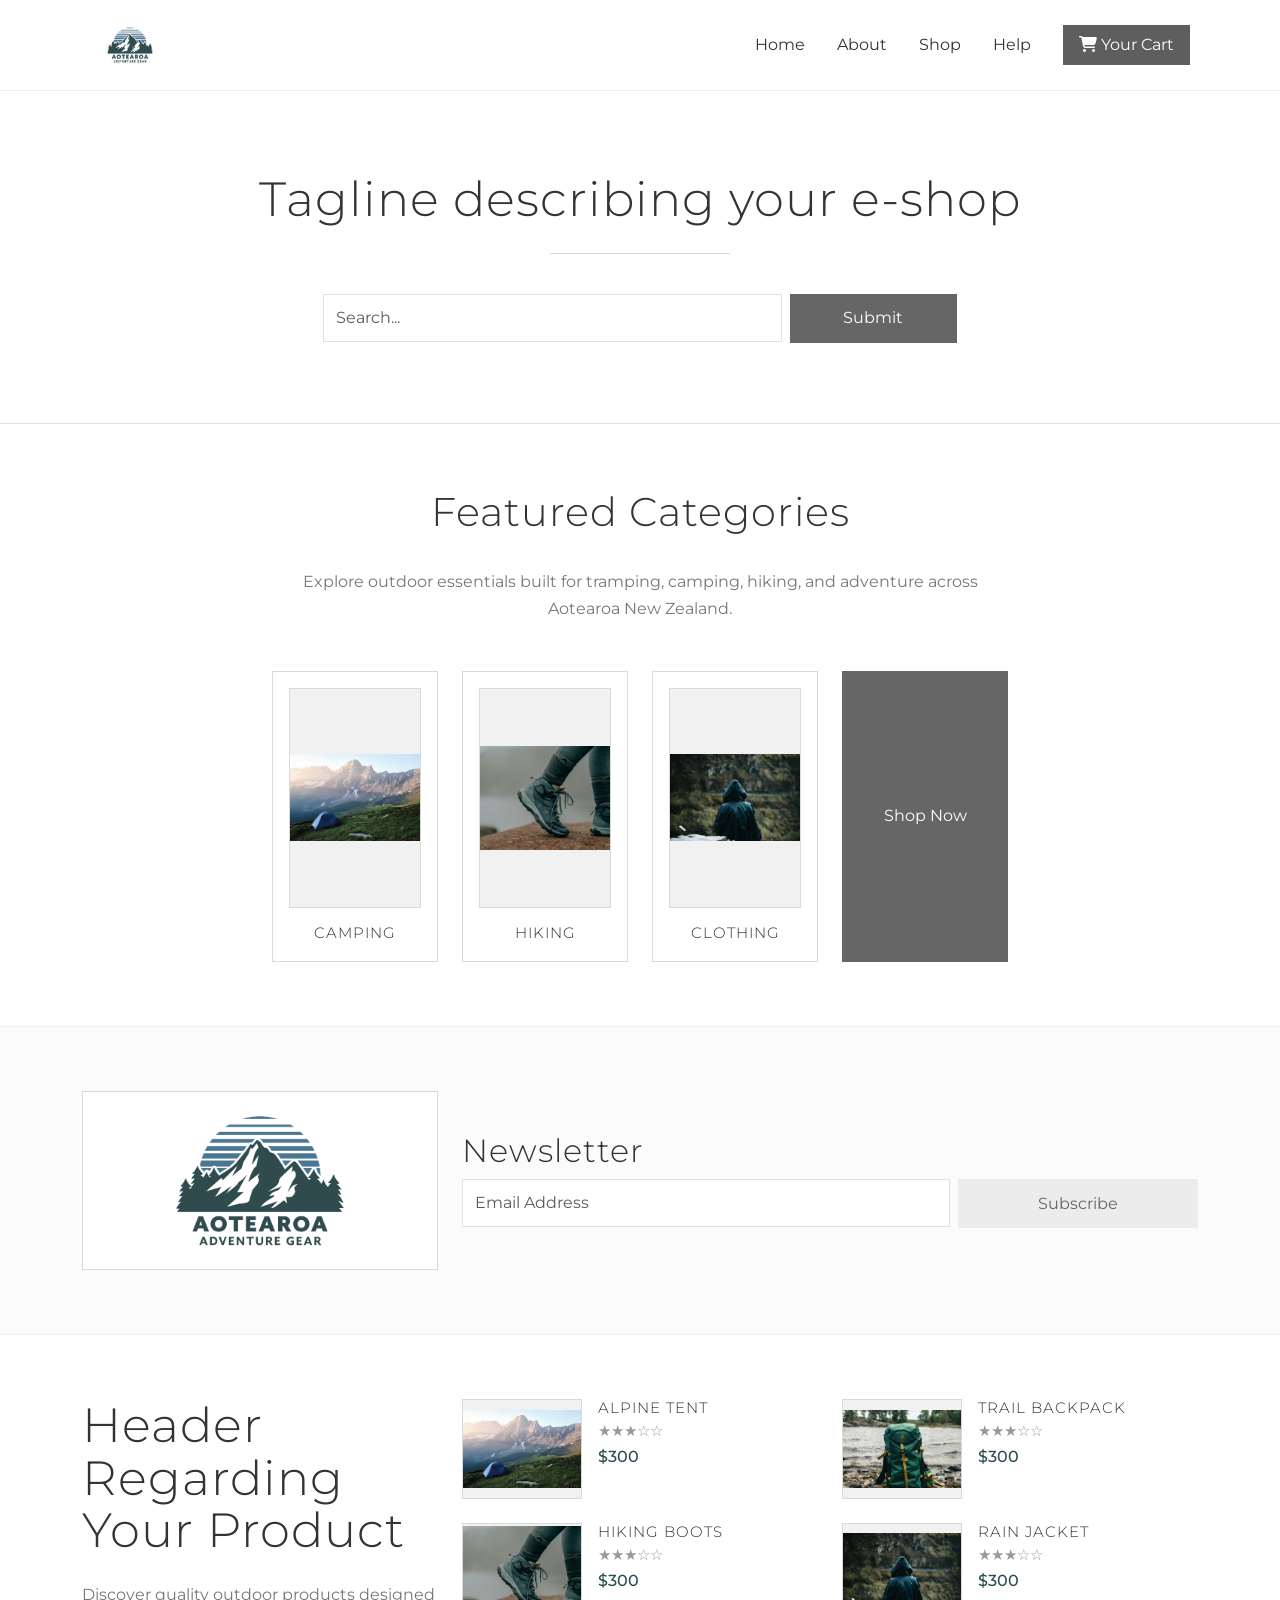
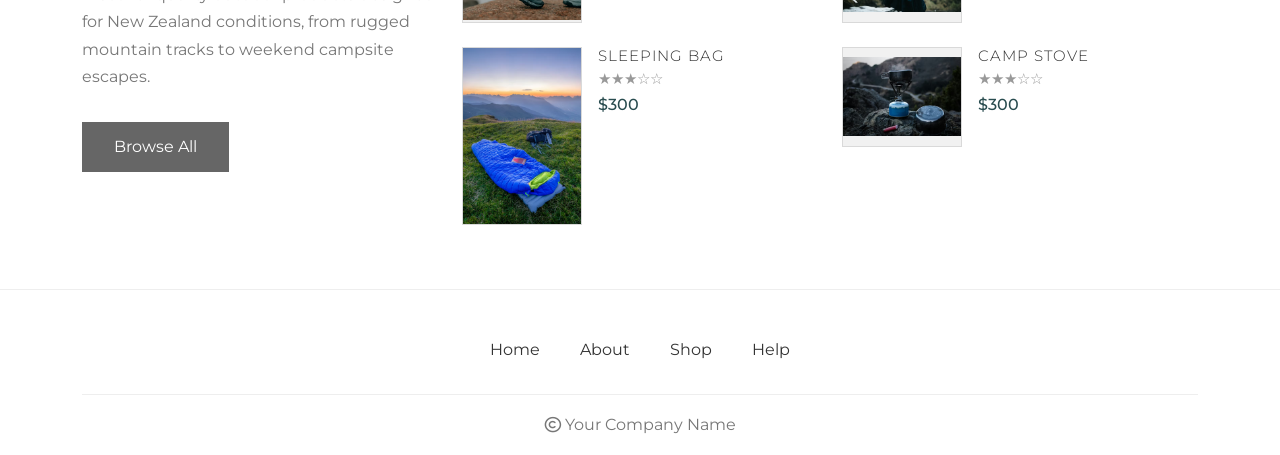
==== shop.html @ 9acfd5a3 "BIT703 Assessment 2 submission" ====
<!--Thomas Goodman 5113852-->
<!--BIT703 A2-->
<!DOCTYPE html>
<html lang="en">
<head>
    <meta charset="UTF-8">
    <meta name="viewport" content="width=device-width, initial-scale=1.0">
    <title>Aotearoa Adventure Gear | Shop</title>

    <!-- Bootstrap CSS -->
    <link href="https://cdn.jsdelivr.net/npm/bootstrap@5.3.3/dist/css/bootstrap.min.css" rel="stylesheet">

    <!-- Google Font -->
    <link href="https://fonts.googleapis.com/css2?family=Montserrat:wght@300;400;500;600&display=swap" rel="stylesheet">

    <!-- Font Awesome -->
    <link rel="stylesheet" href="https://cdnjs.cloudflare.com/ajax/libs/font-awesome/6.5.2/css/all.min.css">

    <!-- Custom CSS -->
    <link rel="stylesheet" href="css/custom.css">
</head>
<body id="top">

    <!-- Header / Navigation -->
    <header>
        <nav class="navbar navbar-expand-lg top-navbar py-3">
            <div class="container">
                <a class="navbar-brand" href="index.html">
                    <img src="images/BIT703-A2-01-AotearoaAdventureGearLogo-Graphic-2025-04.png" alt="Aotearoa Adventure Gear logo" class="logo-img">
                </a>

                <button class="navbar-toggler" type="button" data-bs-toggle="collapse" data-bs-target="#mainNav">
                    <span class="navbar-toggler-icon"></span>
                </button>

                <div class="collapse navbar-collapse" id="mainNav">
                    <ul class="navbar-nav align-items-lg-center ms-auto">
                        <li class="nav-item"><a class="nav-link" href="index.html">Home</a></li>
                        <li class="nav-item"><a class="nav-link" href="index.html#about">About</a></li>
                        <li class="nav-item"><a class="nav-link active" href="shop.html">Shop</a></li>
                        <li class="nav-item"><a class="nav-link" href="#footer">Help</a></li>
                        <li class="nav-item ms-lg-2">
                            <a class="nav-link cart-btn" href="cart.html">
                                <i class="fa-solid fa-cart-shopping"></i> Your Cart
                            </a>
                        </li>
                    </ul>
                </div>
            </div>
        </nav>
    </header>

    <main>
        <!-- Hero -->
        <section class="hero-section">
            <div class="container">
                <h1 class="display-5">Tagline describing your e-shop</h1>
                <div class="hero-line"></div>

                <form class="row justify-content-center g-2 search-bar-large">
                    <div class="col-md-8">
                        <input type="search" class="form-control" placeholder="Search..." aria-label="Search products">
                    </div>
                    <div class="col-md-3">
                        <button type="submit" class="btn btn-theme w-100">Submit</button>
                    </div>
                </form>
            </div>
        </section>

        <!-- Featured Categories -->
        <section class="featured-section border-top">
            <div class="container">
                <h2 class="section-title">Featured Categories</h2>
                <p class="text-center mx-auto mb-5" style="max-width: 700px;">
                    Explore outdoor essentials built for tramping, camping, hiking, and adventure across Aotearoa New Zealand.
                </p>

                <div class="row justify-content-center g-4">
                    <div class="col-lg-2 col-md-4 col-8">
                        <div class="product-card p-3 text-center h-100">
                            <div class="placeholder-img">
                                <img src="images\alpine-tent.jpg" alt="Camping category">
                            </div>
                            <h3 class="product-name">Camping</h3>
                        </div>
                    </div>

                    <div class="col-lg-2 col-md-4 col-8">
                        <div class="product-card p-3 text-center h-100">
                            <div class="placeholder-img">
                                <img src="images\hiking-boots.avif" alt="Hiking category">
                            </div>
                            <h3 class="product-name">Hiking</h3>
                        </div>
                    </div>

                    <div class="col-lg-2 col-md-4 col-8">
                        <div class="product-card p-3 text-center h-100">
                            <div class="placeholder-img">
                                <img src="images\rain-jacket.avif" alt="Clothing category">
                            </div>
                            <h3 class="product-name">Clothing</h3>
                        </div>
                    </div>

                    <div class="col-lg-2 col-md-4 col-8">
                        <div class="d-flex align-items-center justify-content-center h-100" style="background:#666; min-height:100%;">
                            <a href="product.html" class="btn btn-theme">Shop Now</a>
                        </div>
                    </div>
                </div>
            </div>
        </section>

        <!-- Newsletter -->
        <section class="newsletter-section">
            <div class="container">
                <div class="row align-items-center g-4">
                    <div class="col-md-4 text-center text-md-start">
                        <div class="placeholder-img" style="min-height:160px;">
                            <img src="images/BIT703-A2-01-AotearoaAdventureGearLogo-Graphic-2025-04.png" alt="Newsletter graphic">
                        </div>
                    </div>

                    <div class="col-md-8">
                        <h2>Newsletter</h2>
                        <form class="row g-2">
                            <div class="col-md-8">
                                <input type="email" class="form-control" placeholder="Email Address" required>
                            </div>
                            <div class="col-md-4">
                                <button class="btn btn-light-custom w-100" type="submit">Subscribe</button>
                            </div>
                        </form>
                    </div>
                </div>
            </div>
        </section>

        <!-- Product Listing Section -->
        <section class="featured-section">
            <div class="container">
                <div class="row g-4">
                    <div class="col-lg-4">
                        <h2 class="side-heading">Header<br>Regarding<br>Your Product</h2>
                        <p class="mt-4">
                            Discover quality outdoor products designed for New Zealand conditions, from rugged mountain tracks to weekend campsite escapes.
                        </p>
                        <a href="product.html" class="btn btn-theme mt-3">Browse All</a>
                    </div>

                    <div class="col-lg-8">
                        <div class="row g-4">
                            <div class="col-md-6">
                                <div class="d-flex gap-3 align-items-start">
                                    <div class="placeholder-img" style="width:120px; min-height:100px;">
                                        <img src="images\alpine-tent.jpg" alt="Product one">
                                    </div>
                                    <div>
                                        <h3 class="product-name mt-0">Alpine Tent</h3>
                                        <div class="rating">★★★☆☆</div>
                                        <p class="product-price">$300</p>
                                    </div>
                                </div>
                            </div>

                            <div class="col-md-6">
                                <div class="d-flex gap-3 align-items-start">
                                    <div class="placeholder-img" style="width:120px; min-height:100px;">
                                        <img src="images\trail-backpack.jpg" alt="Product two">
                                    </div>
                                    <div>
                                        <h3 class="product-name mt-0">Trail Backpack</h3>
                                        <div class="rating">★★★☆☆</div>
                                        <p class="product-price">$300</p>
                                    </div>
                                </div>
                            </div>

                            <div class="col-md-6">
                                <div class="d-flex gap-3 align-items-start">
                                    <div class="placeholder-img" style="width:120px; min-height:100px;">
                                        <img src="images\hiking-boots.avif" alt="Product three">
                                    </div>
                                    <div>
                                        <h3 class="product-name mt-0">Hiking Boots</h3>
                                        <div class="rating">★★★☆☆</div>
                                        <p class="product-price">$300</p>
                                    </div>
                                </div>
                            </div>

                            <div class="col-md-6">
                                <div class="d-flex gap-3 align-items-start">
                                    <div class="placeholder-img" style="width:120px; min-height:100px;">
                                        <img src="images\rain-jacket.avif" alt="Product four">
                                    </div>
                                    <div>
                                        <h3 class="product-name mt-0">Rain Jacket</h3>
                                        <div class="rating">★★★☆☆</div>
                                        <p class="product-price">$300</p>
                                    </div>
                                </div>
                            </div>

                            <div class="col-md-6">
                                <div class="d-flex gap-3 align-items-start">
                                    <div class="placeholder-img" style="width:120px; min-height:100px;">
                                        <img src="images\sleeping-bag.avif" alt="Product five">
                                    </div>
                                    <div>
                                        <h3 class="product-name mt-0">Sleeping Bag</h3>
                                        <div class="rating">★★★☆☆</div>
                                        <p class="product-price">$300</p>
                                    </div>
                                </div>
                            </div>

                            <div class="col-md-6">
                                <div class="d-flex gap-3 align-items-start">
                                    <div class="placeholder-img" style="width:120px; min-height:100px;">
                                        <img src="images\camp-stove.avif" alt="Product six">
                                    </div>
                                    <div>
                                        <h3 class="product-name mt-0">Camp Stove</h3>
                                        <div class="rating">★★★☆☆</div>
                                        <p class="product-price">$300</p>
                                    </div>
                                </div>
                            </div>

                        </div>
                    </div>
                </div>
            </div>
        </section>
    </main>

    <!-- Footer -->
    <footer id="footer" class="footer">
        <div class="container text-center">
            <div class="row justify-content-center mb-3">
                <div class="col-auto"><a href="index.html" class="nav-link d-inline">Home</a></div>
                <div class="col-auto"><a href="index.html#about" class="nav-link d-inline">About</a></div>
                <div class="col-auto"><a href="shop.html" class="nav-link d-inline">Shop</a></div>
                <div class="col-auto"><a href="#footer" class="nav-link d-inline">Help</a></div>
            </div>
            <div class="footer-bottom text-center">
                <p class="mb-0"><i class="fa-regular fa-copyright"></i> Your Company Name</p>
            </div>
        </div>
    </footer>

    <!-- Floating Anchor -->
    <a href="#top" class="floating-anchor" id="scrollTopBtn" aria-label="Scroll to top">
        <i class="fa-solid fa-arrow-up"></i>
    </a>

    <!-- Bootstrap JS -->
    <script src="https://cdn.jsdelivr.net/npm/bootstrap@5.3.3/dist/js/bootstrap.bundle.min.js"></script>

    <!-- Custom JS -->
    <script src="js/script.js"></script>
</body>
</html>
---- css/custom.css ----
/* ========================================
   Aotearoa Adventure Gear - Custom Styles
 Thomas Goodman 5113852
   ======================================== */

:root {
    --primary-dark: #294c4f;
    --primary-blue: #5b7f99;
    --light-bg: #f8f8f8;
    --border-color: #d9d9d9;
    --text-dark: #333333;
    --text-light: #777777;
    --white: #ffffff;
}

html {
    scroll-behavior: smooth;
}

body {
    font-family: 'Montserrat', Arial, sans-serif;
    color: var(--text-dark);
    background-color: var(--white);
}

h1, h2, h3, h4, h5 {
    font-weight: 300;
    letter-spacing: 1px;
}

p {
    color: var(--text-light);
    line-height: 1.7;
}

.section-title {
    text-align: center;
    margin-bottom: 2rem;
    font-size: 2.5rem;
    font-weight: 300;
}

.top-navbar {
    border-bottom: 1px solid #eee;
    background-color: var(--white);
}

.logo-img {
    height: 48px;
    width: auto;
}

.nav-link {
    color: var(--text-dark) !important;
    margin: 0 0.5rem;
}

.nav-link:hover {
    color: var(--primary-dark) !important;
}

.cart-btn {
    background-color: #5e5e5e;
    color: var(--white) !important;
    padding: 0.5rem 1rem !important;
    border-radius: 0;
}

.hero-section {
    padding: 5rem 0;
    text-align: center;
}

.hero-line {
    width: 180px;
    height: 1px;
    background-color: var(--border-color);
    margin: 1.5rem auto 2rem;
}

.search-bar-large {
    max-width: 700px;
    margin: 0 auto;
}

.btn-theme {
    background-color: #666666;
    color: var(--white);
    border: none;
    border-radius: 0;
    padding: 0.8rem 2rem;
}

.btn-theme:hover {
    background-color: var(--primary-dark);
    color: var(--white);
}

.btn-light-custom {
    background-color: #ececec;
    color: #666;
    border: none;
    border-radius: 0;
    padding: 0.8rem 2rem;
}

.category-card,
.product-card,
.info-box,
.checkout-box {
    border: 1px solid var(--border-color);
    background-color: var(--white);
}

.category-card img,
.product-card img,
.product-image-main,
.summary-product-img {
    width: 100%;
    object-fit: cover;
}

.placeholder-img {
    background-color: #f1f1f1;
    border: 1px solid var(--border-color);
    display: flex;
    align-items: center;
    justify-content: center;
    min-height: 220px;
    overflow: hidden;
}

.placeholder-img img {
    max-width: 100%;
    max-height: 100%;
    object-fit: contain;
}

.featured-section,
.newsletter-section,
.about-section,
.similar-products-section,
.reviews-section,
.checkout-section {
    padding: 4rem 0;
}

.newsletter-section,
.about-section,
.checkout-section {
    background-color: #fbfbfb;
    border-top: 1px solid #eee;
    border-bottom: 1px solid #eee;
}

.product-name {
    font-size: 0.95rem;
    margin-top: 1rem;
    margin-bottom: 0.2rem;
    text-transform: uppercase;
}

.product-price {
    color: var(--primary-dark);
    font-weight: 500;
}

.rating {
    color: #999999;
    font-size: 0.95rem;
}

.side-heading {
    font-size: 3rem;
    line-height: 1.1;
    font-weight: 300;
}

.footer {
    padding: 3rem 0 1rem;
    border-top: 1px solid #eee;
    background-color: var(--white);
}

.footer h6 {
    font-weight: 500;
    margin-bottom: 1rem;
    text-transform: uppercase;
}

.footer a {
    color: var(--text-light);
    text-decoration: none;
    display: block;
    margin-bottom: 0.5rem;
}

.footer a:hover {
    color: var(--primary-dark);
}

.footer-bottom {
    border-top: 1px solid #eee;
    margin-top: 2rem;
    padding-top: 1rem;
    color: var(--text-light);
}

.floating-anchor {
    position: fixed;
    right: 20px;
    bottom: 20px;
    z-index: 999;
    width: 50px;
    height: 50px;
    background-color: var(--primary-dark);
    color: var(--white);
    border-radius: 50%;
    display: none;
    align-items: center;
    justify-content: center;
    text-decoration: none;
    box-shadow: 0 4px 10px rgba(0,0,0,0.2);
}

.floating-anchor:hover {
    color: var(--white);
    background-color: #1d3739;
}

.form-control,
.form-select {
    border-radius: 0;
    min-height: 48px;
}

.checkout-step {
    text-align: center;
    font-size: 1.5rem;
    color: #aaaaaa;
    margin-bottom: 2rem;
}

.checkout-step.active {
    color: var(--text-dark);
    font-weight: 500;
}

.summary-box {
    border-left: 1px solid #eee;
    padding-left: 2rem;
}

.hr-custom {
    border: none;
    border-top: 1px solid #ddd;
    margin: 1.5rem 0;
}

.option-box {
    border: 1px solid var(--border-color);
    padding: 1rem;
    min-height: 80px;
}

.card-option-selected {
    border: 2px solid var(--primary-dark);
    background-color: #f5f9f9;
}

.small-muted {
    font-size: 0.9rem;
    color: var(--text-light);
}

@media (max-width: 991.98px) {
    .summary-box {
        border-left: none;
        padding-left: 0;
        margin-top: 2rem;
    }

    .side-heading {
        font-size: 2.2rem;
    }

    .section-title {
        font-size: 2rem;
    }
}

@media (max-width: 767.98px) {
    .hero-section {
        padding: 3rem 0;
    }

    .section-title {
        font-size: 1.8rem;
    }

    .side-heading {
        font-size: 1.8rem;
    }

    .logo-img {
        height: 40px;
    }
}
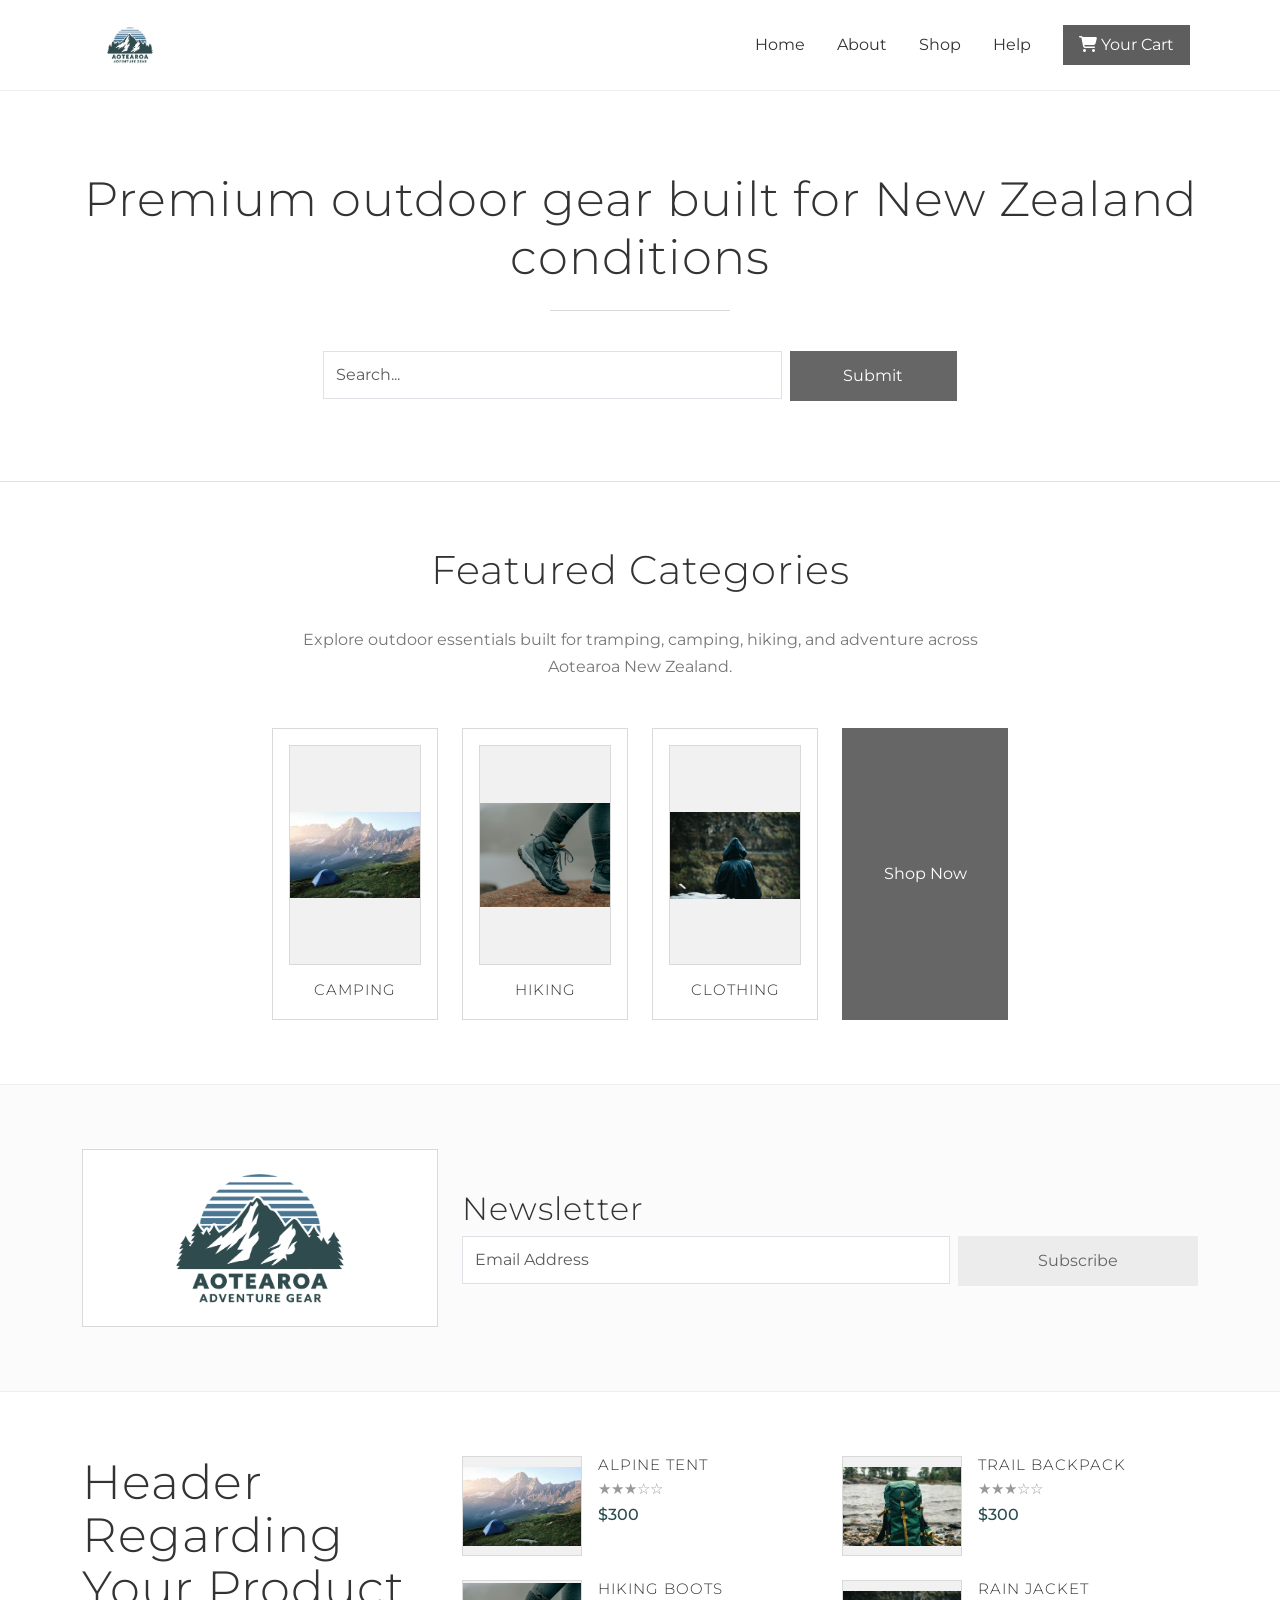
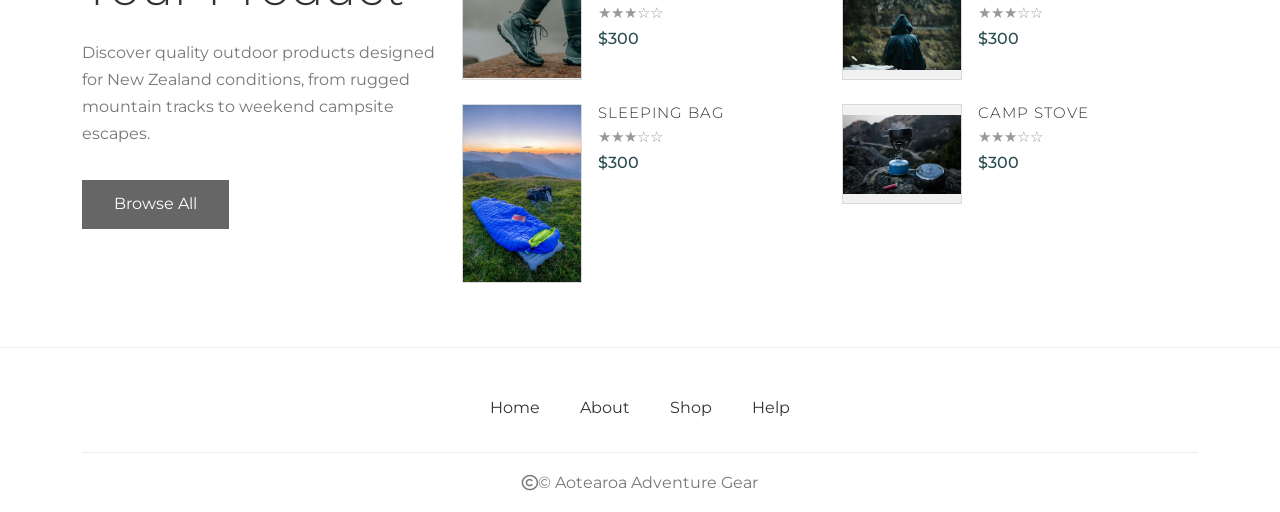
==== commit 75da0d32: "Added checkout step indicator to cart page and fixed layout structure" ====
--- a/shop.html
+++ b/shop.html
@@ -54,7 +54,7 @@
         <!-- Hero -->
         <section class="hero-section">
             <div class="container">
-                <h1 class="display-5">Tagline describing your e-shop</h1>
+                <h1 class="display-5">Premium outdoor gear built for New Zealand conditions</h1>
                 <div class="hero-line"></div>
 
                 <form class="row justify-content-center g-2 search-bar-large">
@@ -247,7 +247,7 @@
                 <div class="col-auto"><a href="#footer" class="nav-link d-inline">Help</a></div>
             </div>
             <div class="footer-bottom text-center">
-                <p class="mb-0"><i class="fa-regular fa-copyright"></i> Your Company Name</p>
+                <p class="mb-0"><i class="fa-regular fa-copyright"></i>© Aotearoa Adventure Gear</p>
             </div>
         </div>
     </footer>
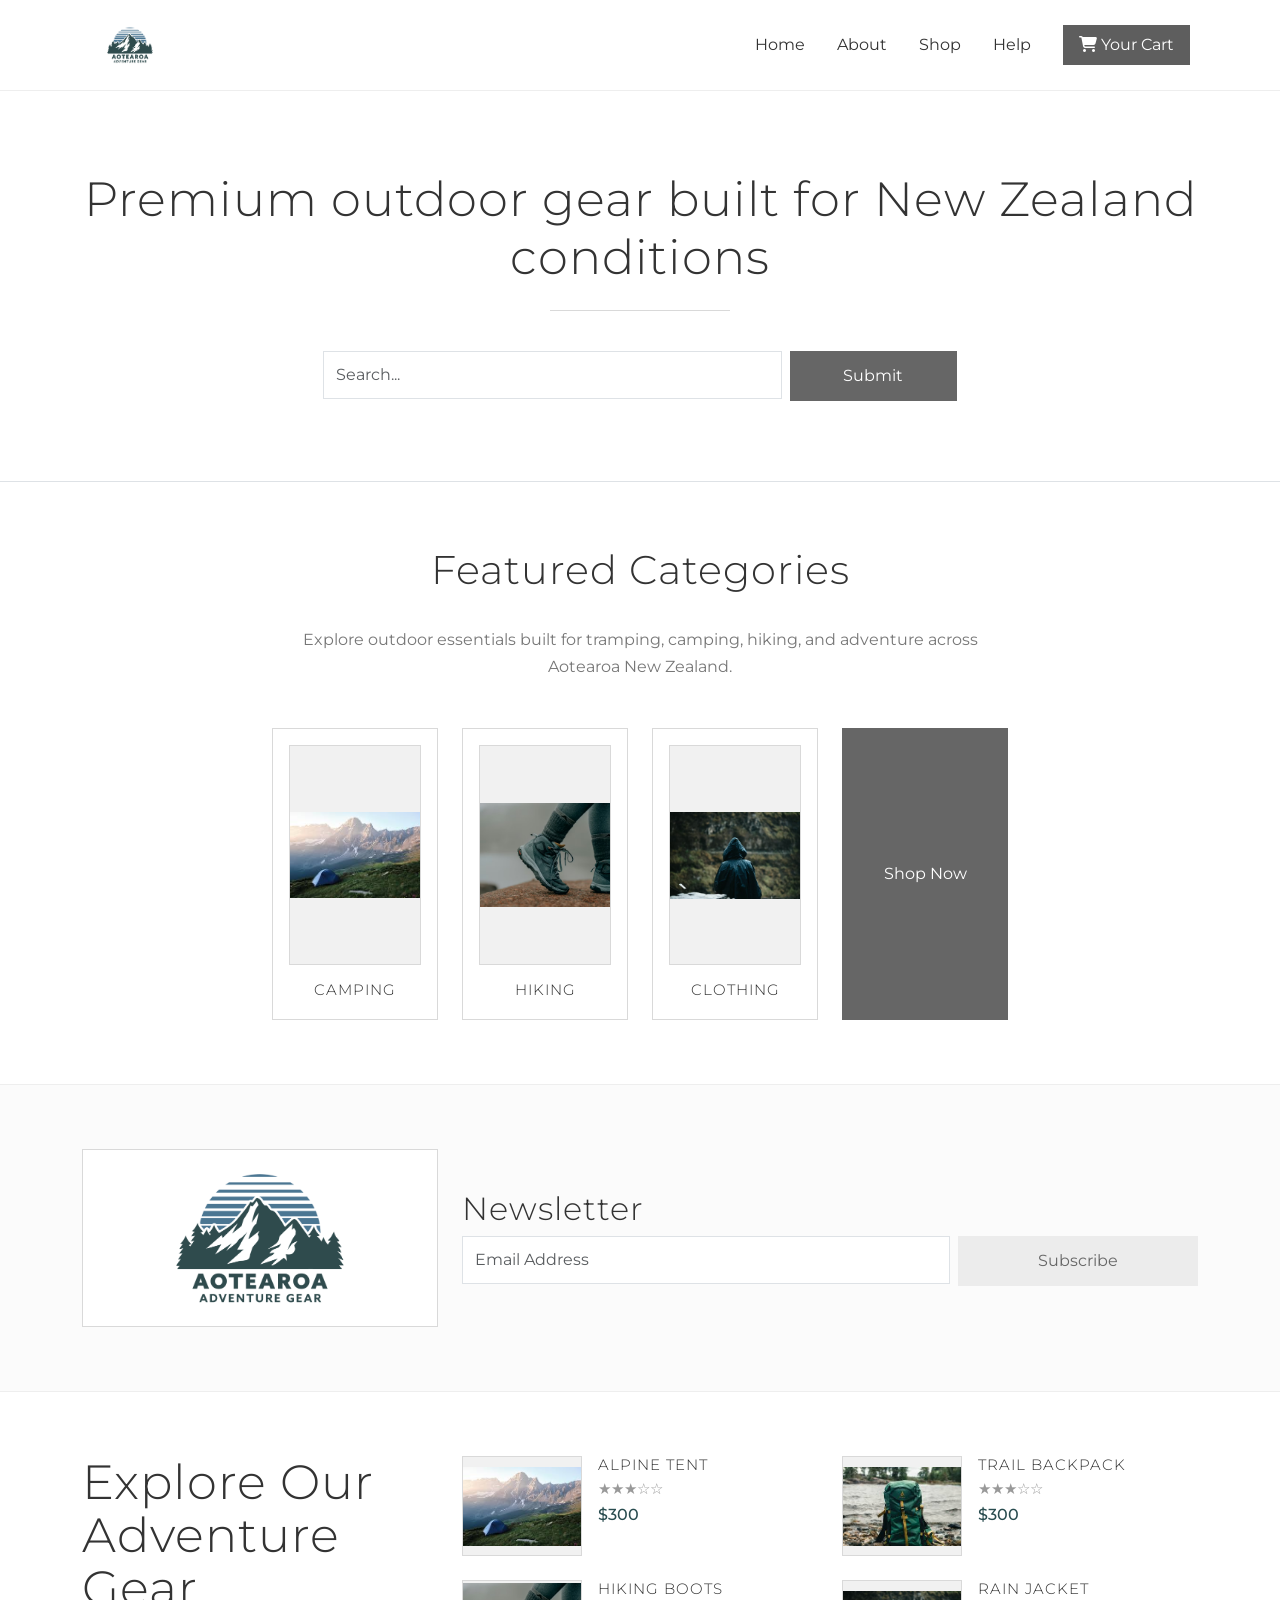
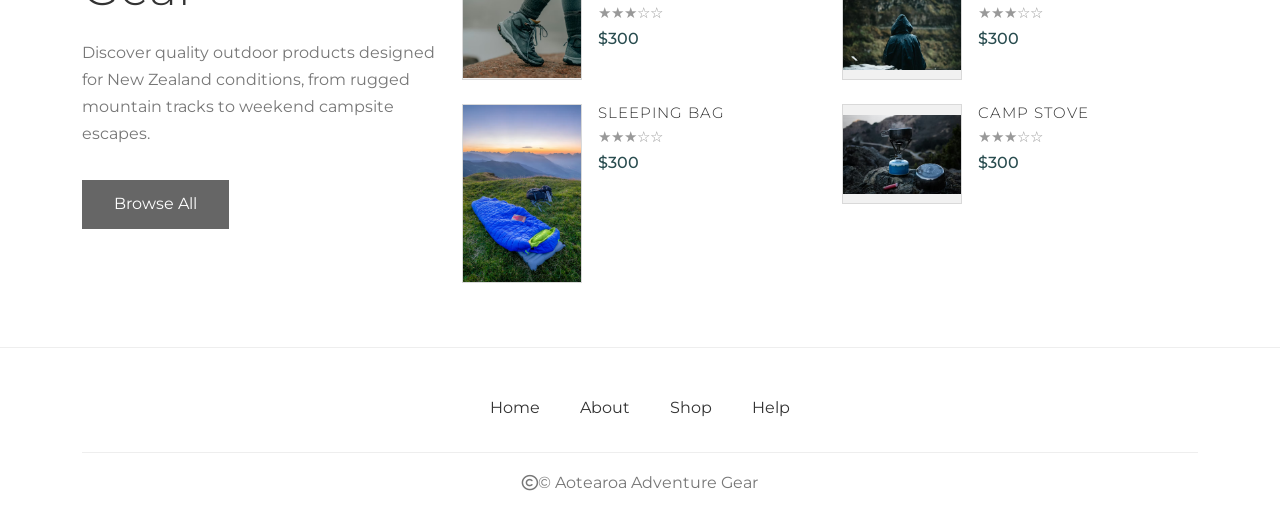
==== commit eead4b04: "Added checkout step indicator to cart page and fixed layout structure" ====
--- a/shop.html
+++ b/shop.html
@@ -143,7 +143,7 @@
             <div class="container">
                 <div class="row g-4">
                     <div class="col-lg-4">
-                        <h2 class="side-heading">Header<br>Regarding<br>Your Product</h2>
+                        <h2 class="side-heading">Explore Our Adventure Gear</h2>
                         <p class="mt-4">
                             Discover quality outdoor products designed for New Zealand conditions, from rugged mountain tracks to weekend campsite escapes.
                         </p>
